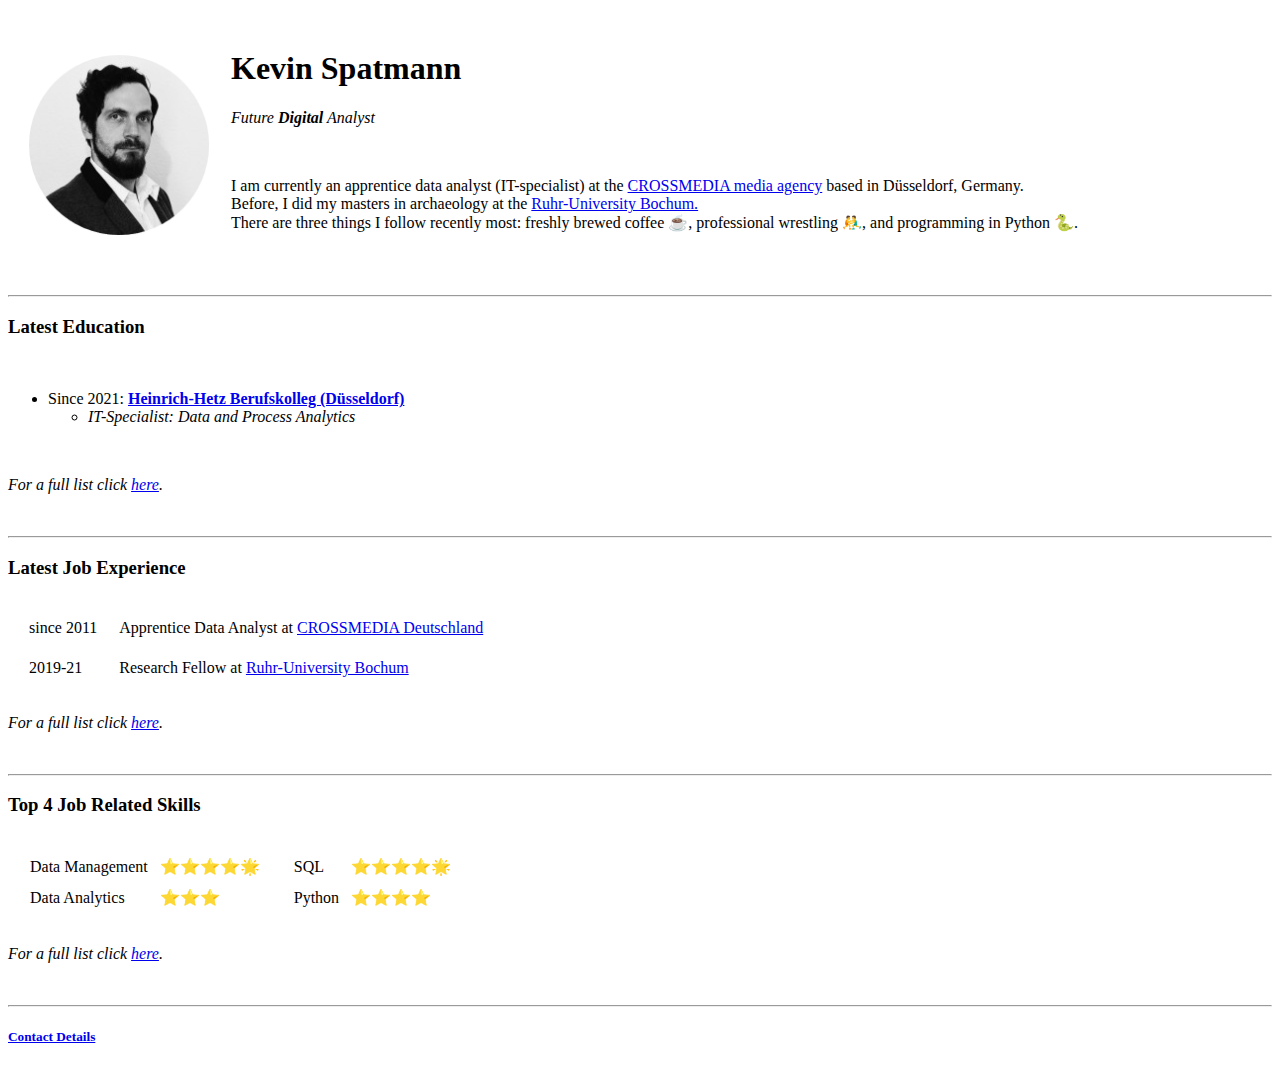
==== index.html @ 62b7fbd6 "Update index.html" ====
<!DOCTYPE html>
<html lang="en" dir="ltr">
  <head>
    <meta charset="utf-8">
    <meta name="author" content="Kevin Spathmann">
    <title>CV Kevin Spathmann</title>
  </head>

  <body>
    <table cellspacing="20">
      <tr>
        <td><img src="image/me-modified.png" alt="A picture of me" width="180" height="180"></td>
        <td>
          <h1>Kevin Spatmann</h1>
          <p><em>Future <strong>Digital</strong> Analyst</em></p>
          <br>
          <p>I am currently an apprentice data analyst (IT-specialist) at the <a href="https://www.crossmedia.de/news/">CROSSMEDIA media agency</a> based in Düsseldorf, Germany.<br>
            Before, I did my masters in archaeology at the <a href="https://www.ruhr-uni-bochum.de/archaeologie/index.html.de">Ruhr-University Bochum.</a><br>
            There are three things I follow recently most: freshly brewed coffee ☕, professional wrestling 🤼‍♂️, and programming in Python 🐍.<br></p>
          <br>
        </td>
      </tr>
    </table>

    <hr>

    <h3>Latest Education</h3>
    <br>
    <ul>
      <li>Since 2021: <b><a href="https://hhbk.de/">Heinrich-Hetz Berufskolleg (Düsseldorf)</a></b></li>
      <ul>
        <li><i>IT-Specialist: Data and Process Analytics</i></li>
      </ul>
    </ul>
    <br>

    <p><i>For a full list click <a href="education.html">here</a>.</i></p>

    <br>
    <hr>

    <h3>Latest Job Experience</h3>

    <table cellspacing="20">
      <tbody>
        <tr>
          <td>since 2011</td>
          <td>Apprentice Data Analyst at <a href="https://www.crossmedia.de/news/">CROSSMEDIA Deutschland</a></td>
        </tr>
        <tr>
          <td>2019-21</td>
          <td>Research Fellow at <a href="https://www.ruhr-uni-bochum.de/archaeologie/index.html.de">Ruhr-University Bochum</a></td>
        </tr>
      </tbody>

    </table>

    <p><i>For a full list click <a href="experience.html">here</a>.</i></p>

    <br>
    <hr>

    <h3>Top 4 Job Related Skills</h3>

    <table cellspacing="10">

      <tbody>
        <tr>
          <td>
            <table cellspacing="10">
              <tbody>
                <tr>
                  <td>Data Management</td>
                  <td>⭐⭐⭐⭐🌟</td>
                </tr>
                <tr>
                  <td>Data Analytics</td>
                  <td>⭐⭐⭐</td>
                </tr>
              </tbody>
            </table>
          </td>

          <td>
            <table cellspacing="10">
              <tbody>
                <tr>
                  <td>SQL</td>
                  <td>⭐⭐⭐⭐🌟</td>
                </tr>
                <tr>
                  <td>Python</td>
                  <td>⭐⭐⭐⭐</td>
                </tr>
              </tbody>
            </table>

          </td>
        </tr>
      </tbody>
    </table>

    <p><i>For a full list click <a href="skills.html">here</a>.</i></p>

    <br>

    <hr>
    <h5><a href="contact.html">Contact Details</a></h4>
  </body>
</html>
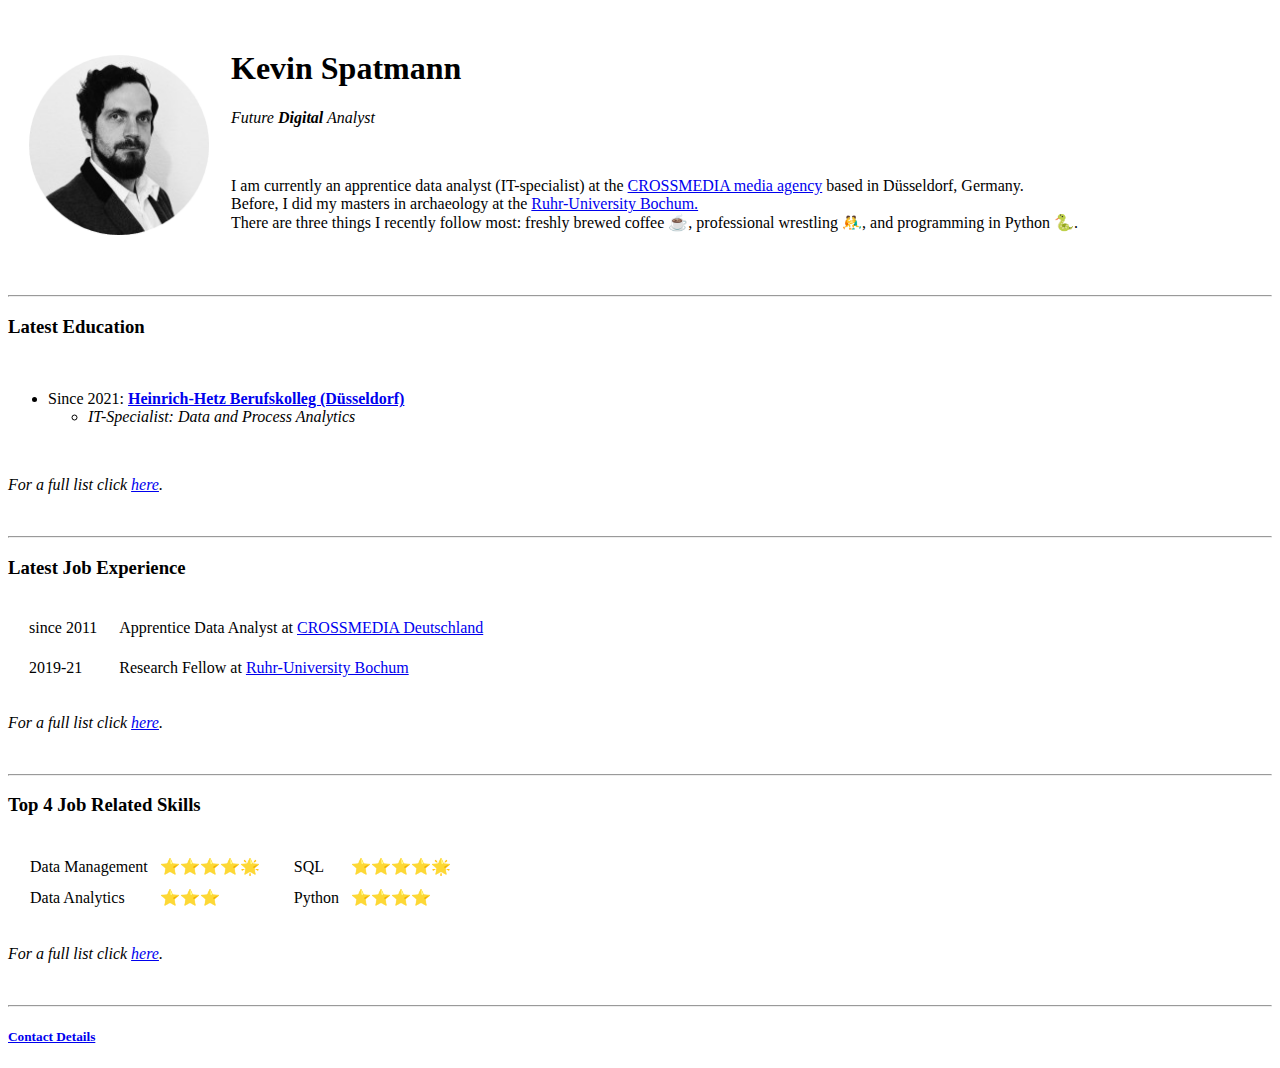
==== commit d11ef96c: "Update index.html" ====
--- a/index.html
+++ b/index.html
@@ -16,7 +16,7 @@
           <br>
           <p>I am currently an apprentice data analyst (IT-specialist) at the <a href="https://www.crossmedia.de/news/">CROSSMEDIA media agency</a> based in Düsseldorf, Germany.<br>
             Before, I did my masters in archaeology at the <a href="https://www.ruhr-uni-bochum.de/archaeologie/index.html.de">Ruhr-University Bochum.</a><br>
-            There are three things I follow recently most: freshly brewed coffee ☕, professional wrestling 🤼‍♂️, and programming in Python 🐍.<br></p>
+            There are three things I recently follow most: freshly brewed coffee ☕, professional wrestling 🤼‍♂️, and programming in Python 🐍.<br></p>
           <br>
         </td>
       </tr>
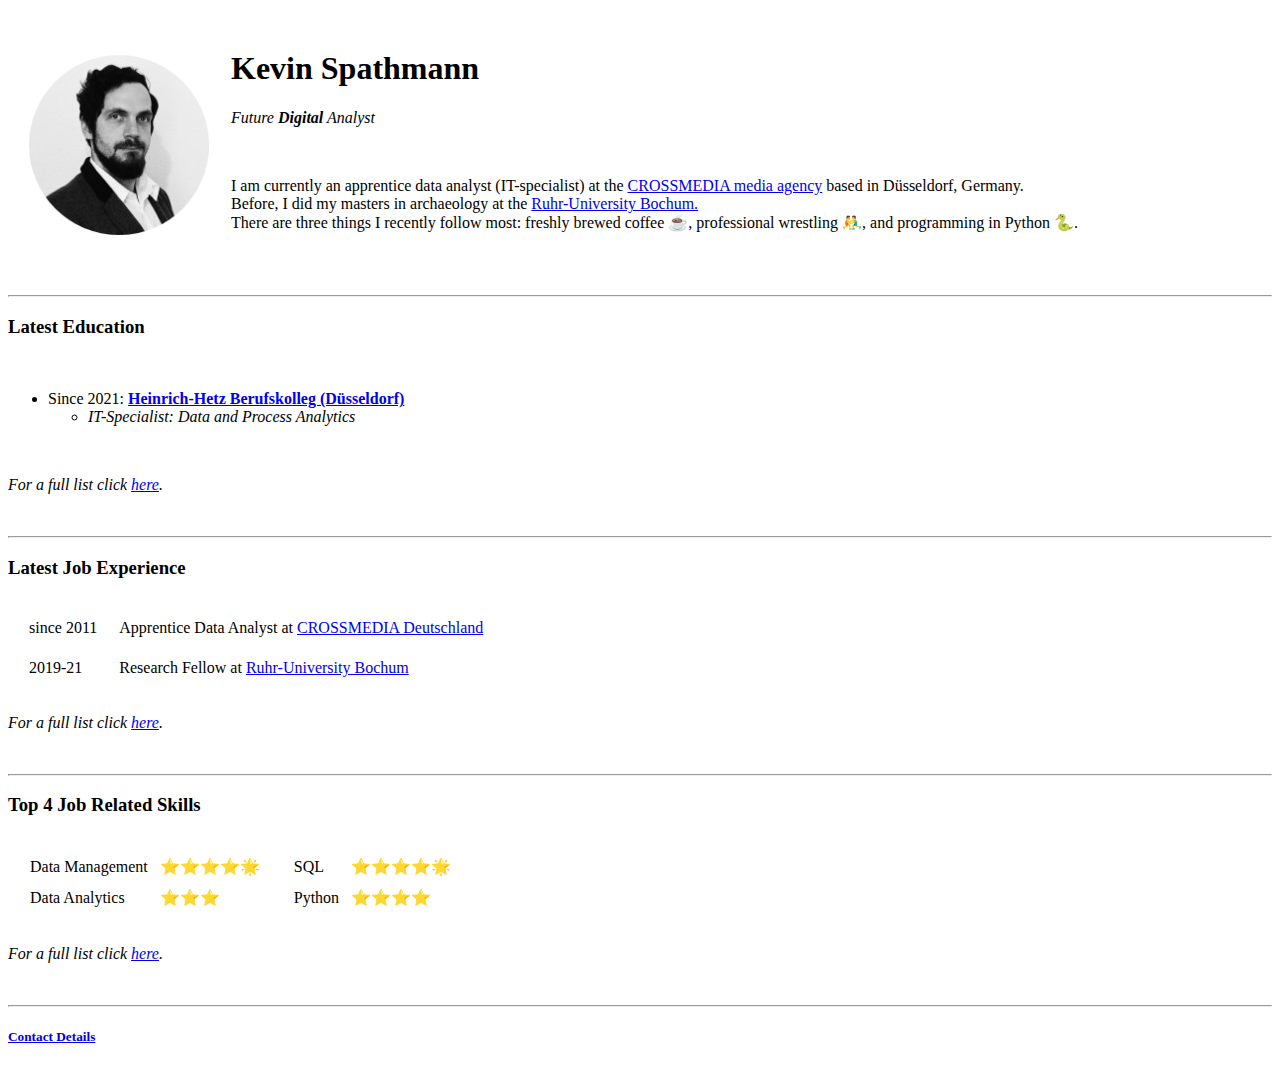
==== commit edd2cac6: "Update index.html" ====
--- a/index.html
+++ b/index.html
@@ -11,7 +11,7 @@
       <tr>
         <td><img src="image/me-modified.png" alt="A picture of me" width="180" height="180"></td>
         <td>
-          <h1>Kevin Spatmann</h1>
+          <h1>Kevin Spathmann</h1>
           <p><em>Future <strong>Digital</strong> Analyst</em></p>
           <br>
           <p>I am currently an apprentice data analyst (IT-specialist) at the <a href="https://www.crossmedia.de/news/">CROSSMEDIA media agency</a> based in Düsseldorf, Germany.<br>
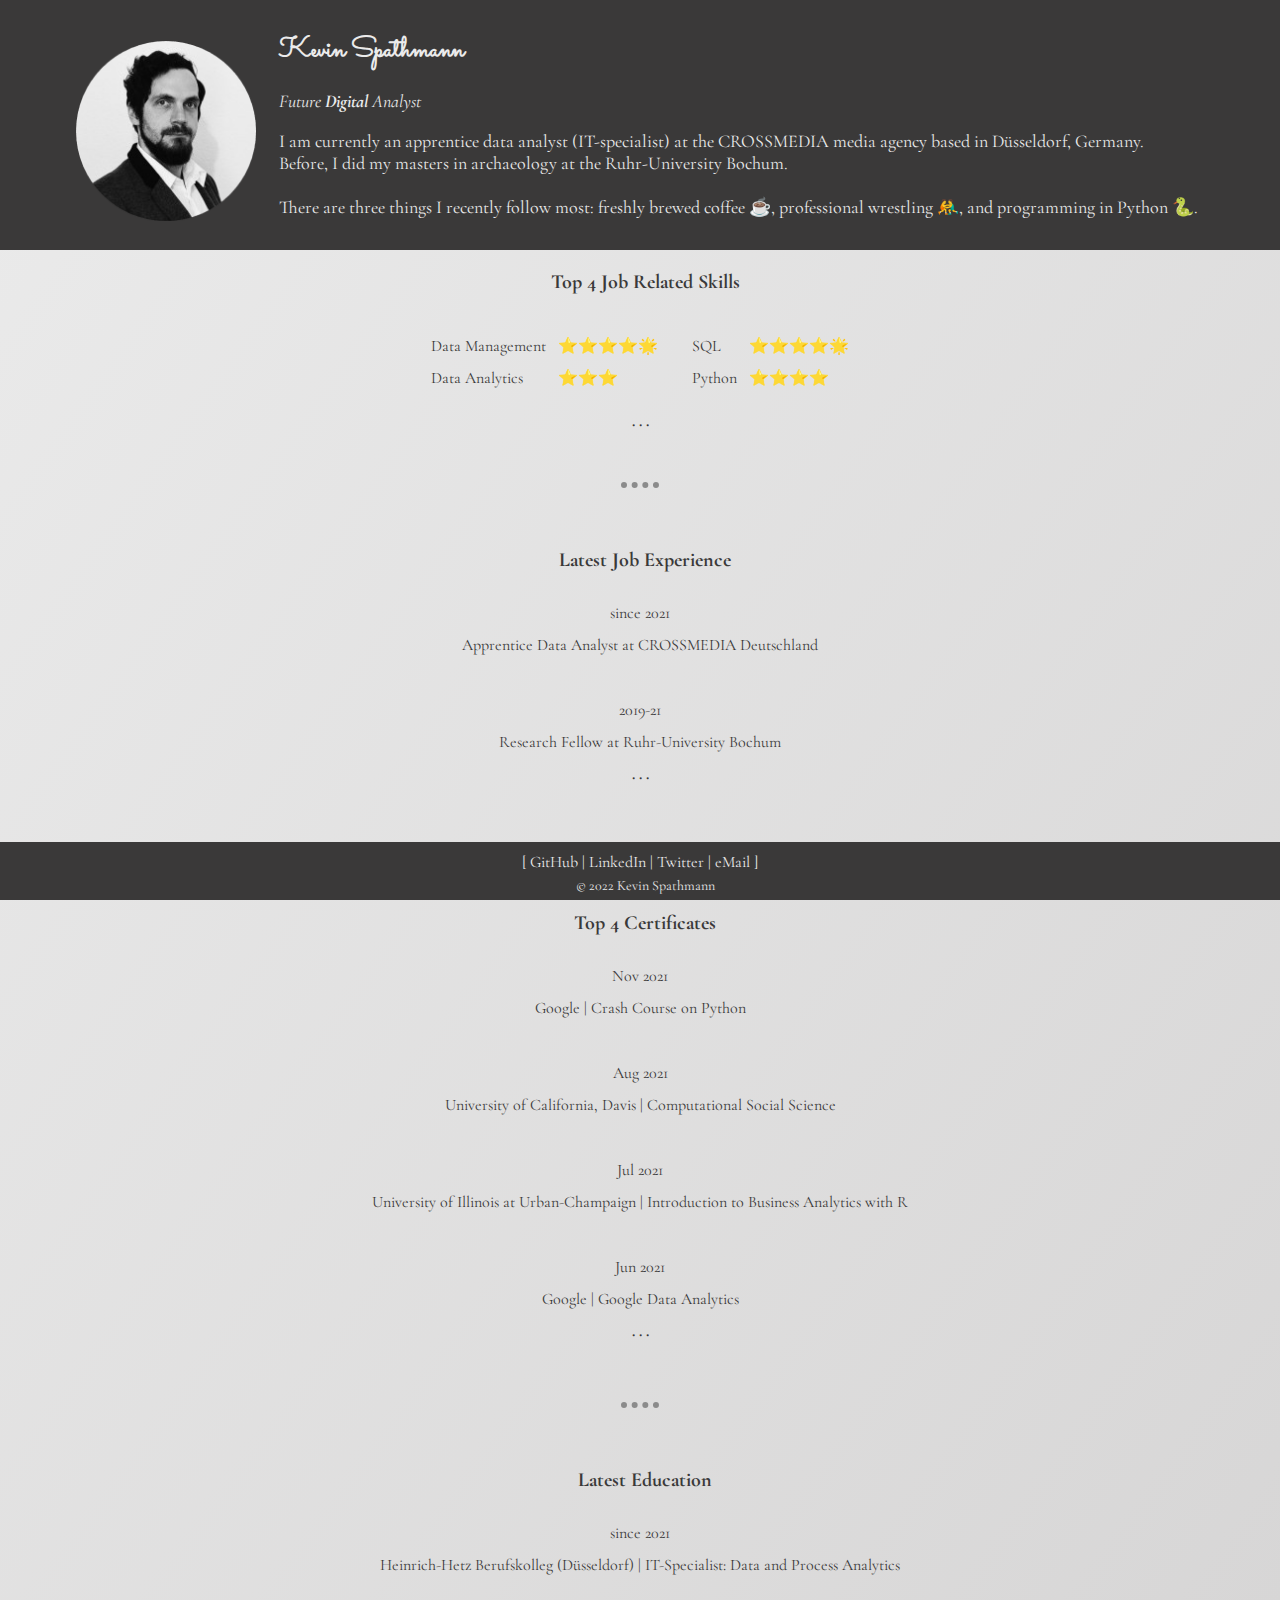
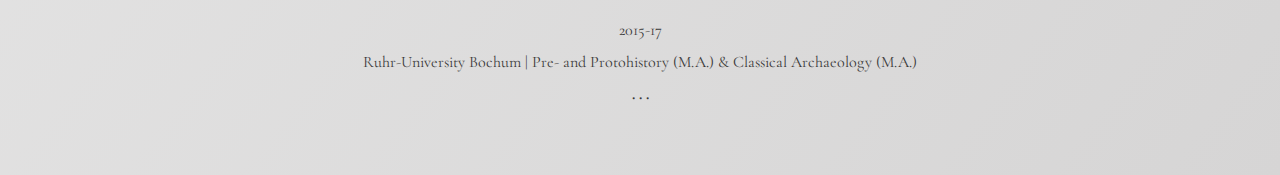
==== commit 36e2fafc: "Add files via upload" ====
--- a/index.html
+++ b/index.html
@@ -3,108 +3,196 @@
   <head>
     <meta charset="utf-8">
     <meta name="author" content="Kevin Spathmann">
-    <title>CV Kevin Spathmann</title>
+    <title>Kevin Spathmann - A Future Digital Analyst</title>
+
+    <link rel="stylesheet" href="/css/styles.css">
+    <link rel="icon" href="favicon.ico">
+    <link rel="preconnect" href="https://fonts.googleapis.com">
+    <link rel="preconnect" href="https://fonts.gstatic.com" crossorigin>
+    <link href="https://fonts.googleapis.com/css2?family=Cormorant+Garamond&family=Sacramento&display=swap" rel="stylesheet">
+
   </head>
 
   <body>
-    <table cellspacing="20">
-      <tr>
-        <td><img src="image/me-modified.png" alt="A picture of me" width="180" height="180"></td>
-        <td>
-          <h1>Kevin Spathmann</h1>
-          <p><em>Future <strong>Digital</strong> Analyst</em></p>
-          <br>
-          <p>I am currently an apprentice data analyst (IT-specialist) at the <a href="https://www.crossmedia.de/news/">CROSSMEDIA media agency</a> based in Düsseldorf, Germany.<br>
-            Before, I did my masters in archaeology at the <a href="https://www.ruhr-uni-bochum.de/archaeologie/index.html.de">Ruhr-University Bochum.</a><br>
-            There are three things I recently follow most: freshly brewed coffee ☕, professional wrestling 🤼‍♂️, and programming in Python 🐍.<br></p>
-          <br>
-        </td>
-      </tr>
+    <div class="headBox">
+      <div class="headBox">
+            <table cellspacing="10" style="text-align: left; margin: 0 auto 0 auto; width: 1150px">
+              <tr>
+                <td><img src="image/me-modified.png" alt="Man looks incredibly cool into the camera" width="180" height="180"></td>
+                <td>
+                  <h1 class="header headline">Kevin Spathmann</h1>
+                  <p class="header"><em>Future <strong>Digital</strong> Analyst</em></p>
+                  <p class="header">I am currently an apprentice data analyst (IT-specialist) at the <a class="header" href="https://www.crossmedia.de/news/">CROSSMEDIA media agency</a> based in Düsseldorf, Germany.<br>
+                    Before, I did my masters in archaeology at the <a class="header" href="https://www.ruhr-uni-bochum.de/archaeologie/index.html.de">Ruhr-University Bochum.</a><br><br>
+                    There are three things I recently follow most: freshly brewed coffee ☕, professional wrestling 🤼‍♂️, and programming in Python 🐍.<br></p>
+                  <br>
+                </td>
+              </tr>
+            </table>
+          </div>
+    </div>
+
+    <h3>Top 4 Job Related Skills</h3>
+      <table class="top4Jobs" cellspacing="10"
+        <tbody>
+          <tr>
+            <td>
+              <table cellspacing="10">
+                <tbody>
+                  <tr>
+                    <td>Data Management</td>
+                    <td>⭐⭐⭐⭐🌟</td>
+                  </tr>
+                  <tr>
+                    <td>Data Analytics</td>
+                    <td>⭐⭐⭐</td>
+                  </tr>
+                </tbody>
+              </table>
+            </td>
+
+            <td>
+              <table cellspacing="10">
+                <tbody>
+                  <tr>
+                    <td>SQL</td>
+                    <td>⭐⭐⭐⭐🌟</td>
+                  </tr>
+                  <tr>
+                    <td>Python</td>
+                    <td>⭐⭐⭐⭐</td>
+                  </tr>
+                </tbody>
+              </table>
+
+            </td>
+          </tr>
+        </tbody>
+      </table>
+      <table cellspacing="0" style="text-align: center; margin-left: auto; margin-right: auto;">
+        <tbody>
+          <tr>
+            <td><a href="skills.html"><b>. . .</b></a></td>
+          </tr>
+        </tbody>
+      </table>
+      <br>
+
+    <hr>
+
+    <h3>Latest Job Experience</h3>
+
+    <table class="latestJobs" cellspacing="10">
+      <tbody>
+        <tr>
+          <td>since 2021</td>
+        </tr>
+        <tr>
+          <td>Apprentice Data Analyst at <a href="https://www.crossmedia.de/news/">CROSSMEDIA Deutschland</a></td>
+        </tr>
+        <tr>
+          <td>ㅤ</td>
+        </tr>
+        <tr>
+          <td>2019-21</td>
+        </tr>
+        <tr>
+          <td>Research Fellow at <a href="https://www.ruhr-uni-bochum.de/archaeologie/index.html.de">Ruhr-University Bochum</a></td>
+        </tr>
+        <tr>
+          <td><a href="experience.html"><b>. . .</b></a></td>
+        </tr>
+      </tbody>
     </table>
+
+    <br>
+    <hr>
+
+    <h3>Top 4 Certificates</h3>
+
+      <table class="topCert" cellspacing="10">
+        <tbody>
+          <tr>
+            <td>Nov 2021</td>
+          </tr>
+          <tr>
+            <td><a href="https://www.coursera.org/account/accomplishments/certificate/R94S5JF4RUQG">Google | Crash Course on Python</a></td>
+          </tr>
+          <tr>
+            <td>ㅤ</td>
+          </tr>
+          <tr>
+            <td>Aug 2021</td>
+          </tr>
+          <tr>
+            <td><a href="https://www.coursera.org/account/accomplishments/specialization/certificate/88MY45AAA3ME">University of California, Davis | Computational Social Science</a></td>
+          </tr>
+          <tr>
+            <td>ㅤ</td>
+          </tr>
+          <tr>
+            <td>Jul 2021</td>
+          </tr>
+          <tr>
+            <td><a href="https://www.coursera.org/account/accomplishments/verify/V6639SFXMY3E?utm_source=link&utm_medium=certificate&utm_content=cert_image&utm_campaign=sharing_cta&utm_product=course">University of Illinois at Urban-Champaign | Introduction to Business Analytics with R</a></td>
+          </tr>
+          <tr>
+            <td>ㅤ</td>
+          </tr>
+          <tr>
+            <td>Jun 2021</td>
+          </tr>
+          <tr>
+            <td><a href="https://www.credly.com/badges/ca67432a-8ca4-4067-ae62-6ff64d61040e?source=linked_in_profile">Google | Google Data Analytics</a></td>
+          </tr>
+          <tr>
+            <td><a href="certificates.html"><b>. . .</b></a></td>
+          </tr>
+        </tbody>
+      </table>
+      <br>
 
     <hr>
 
     <h3>Latest Education</h3>
-    <br>
-    <ul>
-      <li>Since 2021: <b><a href="https://hhbk.de/">Heinrich-Hetz Berufskolleg (Düsseldorf)</a></b></li>
-      <ul>
-        <li><i>IT-Specialist: Data and Process Analytics</i></li>
-      </ul>
-    </ul>
-    <br>
 
-    <p><i>For a full list click <a href="education.html">here</a>.</i></p>
+      <table class="latestEdu" cellspacing="10">
+        <tbody>
+          <tr>
+            <td>since 2021</td>
+          </tr>
+          <tr>
+            <td><a href="https://hhbk.de/">Heinrich-Hetz Berufskolleg (Düsseldorf)</a> | IT-Specialist: Data and Process Analytics</td>
+          </tr>
+          <tr>
+            <td>ㅤ</td>
+          </tr>
+          <tr>
+            <td>2015-17</td>
+          </tr>
+          <tr>
+            <td><a href="https://www.ruhr-uni-bochum.de/archaeologie/index.html.de">Ruhr-University Bochum</a> | Pre- and Protohistory (M.A.) & Classical Archaeology (M.A.)</td>
+          </tr>
+          <tr>
+            <td><a href="education.html"><b>. . .</b></a></td>
+          </tr>
+        </tbody>
+      </table>
 
-    <br>
-    <hr>
 
-    <h3>Latest Job Experience</h3>
-
-    <table cellspacing="20">
-      <tbody>
-        <tr>
-          <td>since 2011</td>
-          <td>Apprentice Data Analyst at <a href="https://www.crossmedia.de/news/">CROSSMEDIA Deutschland</a></td>
-        </tr>
-        <tr>
-          <td>2019-21</td>
-          <td>Research Fellow at <a href="https://www.ruhr-uni-bochum.de/archaeologie/index.html.de">Ruhr-University Bochum</a></td>
-        </tr>
-      </tbody>
-
-    </table>
-
-    <p><i>For a full list click <a href="experience.html">here</a>.</i></p>
-
-    <br>
-    <hr>
-
-    <h3>Top 4 Job Related Skills</h3>
-
-    <table cellspacing="10">
-
-      <tbody>
-        <tr>
-          <td>
-            <table cellspacing="10">
-              <tbody>
-                <tr>
-                  <td>Data Management</td>
-                  <td>⭐⭐⭐⭐🌟</td>
-                </tr>
-                <tr>
-                  <td>Data Analytics</td>
-                  <td>⭐⭐⭐</td>
-                </tr>
-              </tbody>
-            </table>
-          </td>
-
-          <td>
-            <table cellspacing="10">
-              <tbody>
-                <tr>
-                  <td>SQL</td>
-                  <td>⭐⭐⭐⭐🌟</td>
-                </tr>
-                <tr>
-                  <td>Python</td>
-                  <td>⭐⭐⭐⭐</td>
-                </tr>
-              </tbody>
-            </table>
-
-          </td>
-        </tr>
-      </tbody>
-    </table>
-
-    <p><i>For a full list click <a href="skills.html">here</a>.</i></p>
-
-    <br>
-
-    <hr>
-    <h5><a href="contact.html">Contact Details</a></h4>
+    <div class="bottomLine">
+      <div class="bottomLineLinks">
+        <span>[</span>
+        <span><a class="bottomLineLinks" href="github.com/Pfeifenreiniger">GitHub</a></span>
+        <span> | </span>
+        <span><a class="bottomLineLinks" href="https://www.linkedin.com/in/kevin-spathmann-b44383212/">LinkedIn</a></span>
+        <span> | </span>
+        <span><a class="bottomLineLinks" href="https://twitter.com/EinRichtigerKVN/">Twitter</a></span>
+        <span> | </span>
+        <span><a class="bottomLineLinks" href="mailto: kevin.spathmann@gmail.com">eMail</a></span>
+        <span>]</span>
+        <p style="line-height: 0; font-size: 14px;">© 2022 Kevin Spathmann</p>
+      </div>
+    </div>
   </body>
 </html>
--- a/css/styles.css
+++ b/css/styles.css
@@ -0,0 +1,112 @@
+/******************TAG SELECTORS******************/
+
+body {
+  background-color: #ebebeb;
+  background-image: linear-gradient(to bottom right, #ebebeb, #d6d5d5);
+  font-family: 'Cormorant Garamond', serif;
+  font-style: normal;
+  text-align: center;
+  font-size: 16px;
+  color: #3a3939;
+}
+
+html, body {
+  margin: 0;
+  min-height: 100%;
+}
+
+hr {
+  border-style: none;
+  border-top: 6px dotted #8b8b8b;
+  height: 0px;
+  width: 3%;
+  margin: 30px auto 60px auto;
+}
+
+h1 {
+  color: #3a3939;
+  margin-left: 10px;
+}
+
+h3 {
+  color: #3a3939;
+  margin-left: 10px;
+  font-size: 20px;
+}
+
+h5 {
+  margin-left: 10px;
+}
+
+p {
+  margin-left: 10px;
+}
+
+a {
+  text-decoration: none;
+  color: #3a3939;
+}
+
+a:hover {
+  color: #ff9e9e;
+}
+
+/******************CLASS SELECTORS******************/
+
+.headBox {
+  width: 100%;
+  height: 250px;
+  background-color: #3a3939;
+  text-align: left;
+  margin: 0, auto;
+}
+
+
+.header {
+  color: #ebebeb;
+  font-size: 18px;
+}
+
+.headline {
+  font-family: 'Sacramento', cursive;
+  font-size: 28px;
+}
+
+.top4Jobs {
+  text-align: left;
+  margin-left: auto;
+  margin-right: auto;
+}
+
+.latestJobs {
+  text-align: center;
+  margin-left: auto;
+  margin-right: auto;
+}
+
+.latestEdu {
+  text-align: center;
+  margin-left: auto;
+  margin-right: auto;
+  padding-bottom: 60px;
+}
+
+.topCert {
+  text-align: center;
+  margin-left: auto;
+  margin-right: auto;
+}
+
+.bottomLine {
+  position: fixed;
+  bottom: 0px;
+  width: 100%;
+  padding-top: 10px;
+  padding-bottom: 0px;
+  background-color: #3a3939;
+}
+
+.bottomLineLinks {
+  text-align: center;
+  color: #ebebeb;
+}
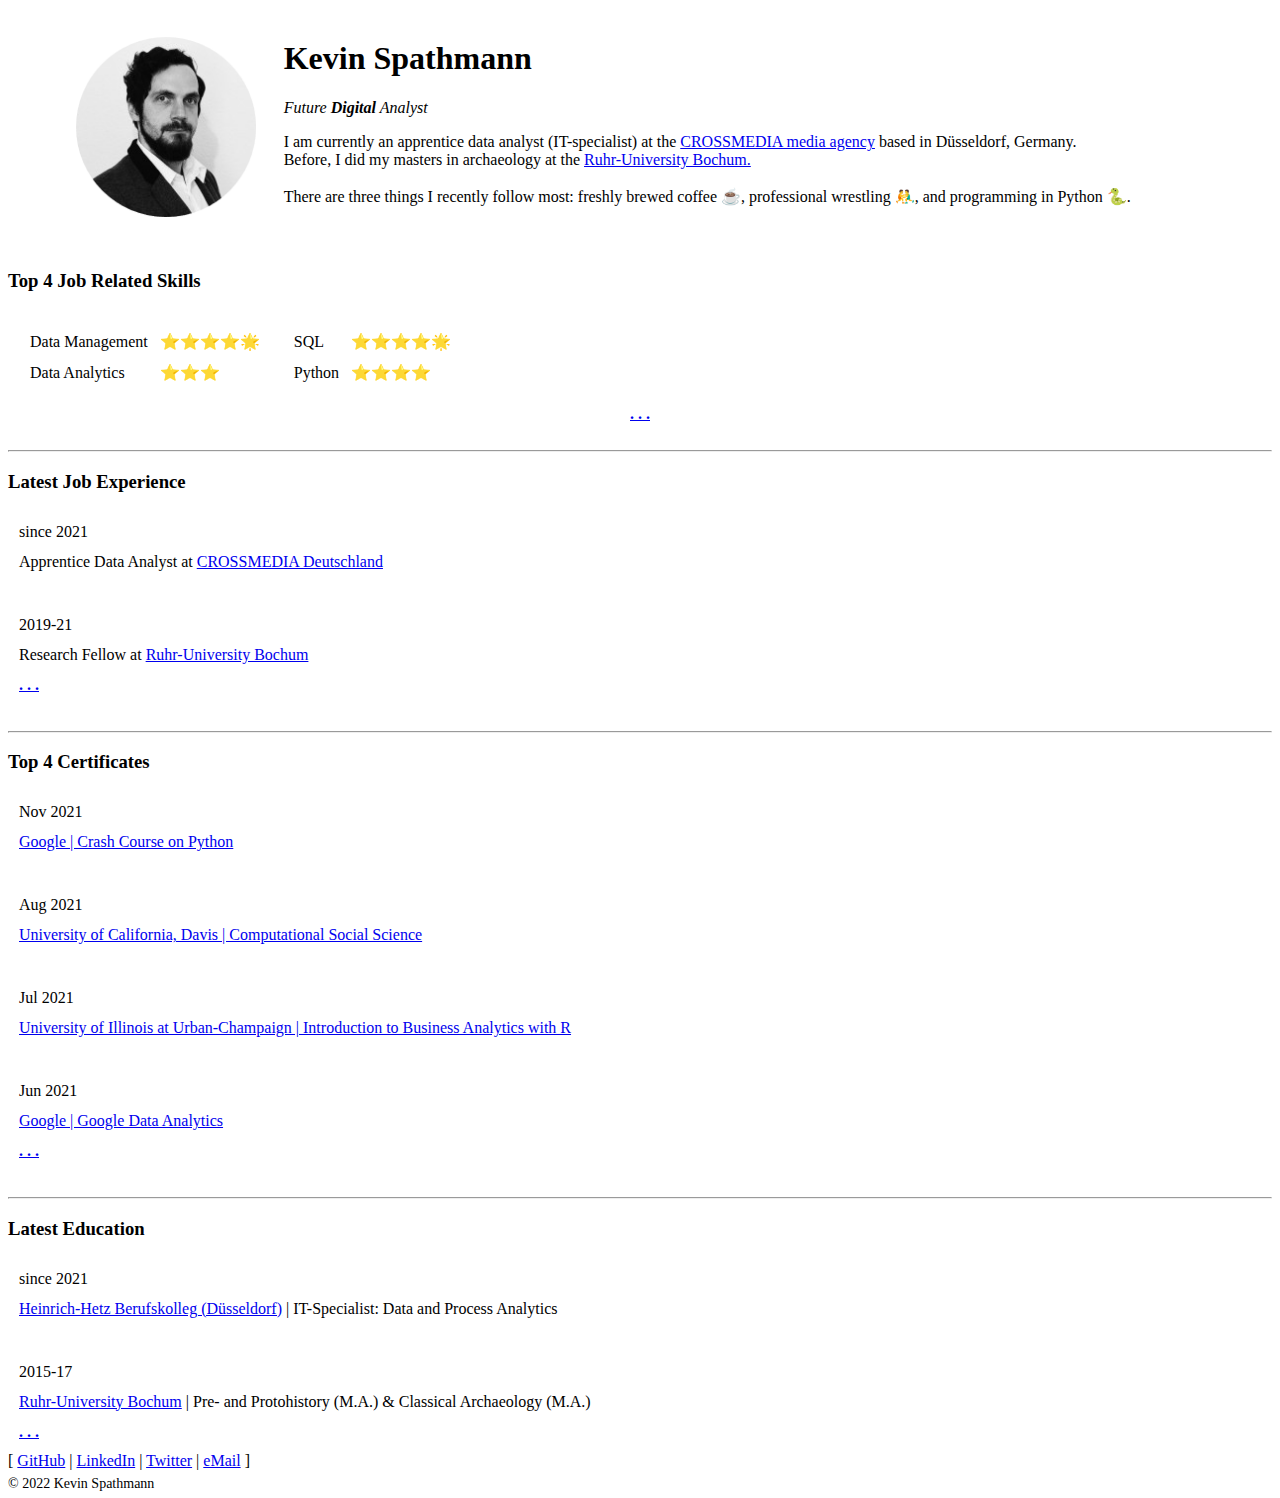
==== commit d43c6467: "Update index.html" ====
--- a/index.html
+++ b/index.html
@@ -5,7 +5,7 @@
     <meta name="author" content="Kevin Spathmann">
     <title>Kevin Spathmann - A Future Digital Analyst</title>
 
-    <link rel="stylesheet" href="/css/styles.css">
+    <link rel="stylesheet" href="styles.css">
     <link rel="icon" href="favicon.ico">
     <link rel="preconnect" href="https://fonts.googleapis.com">
     <link rel="preconnect" href="https://fonts.gstatic.com" crossorigin>
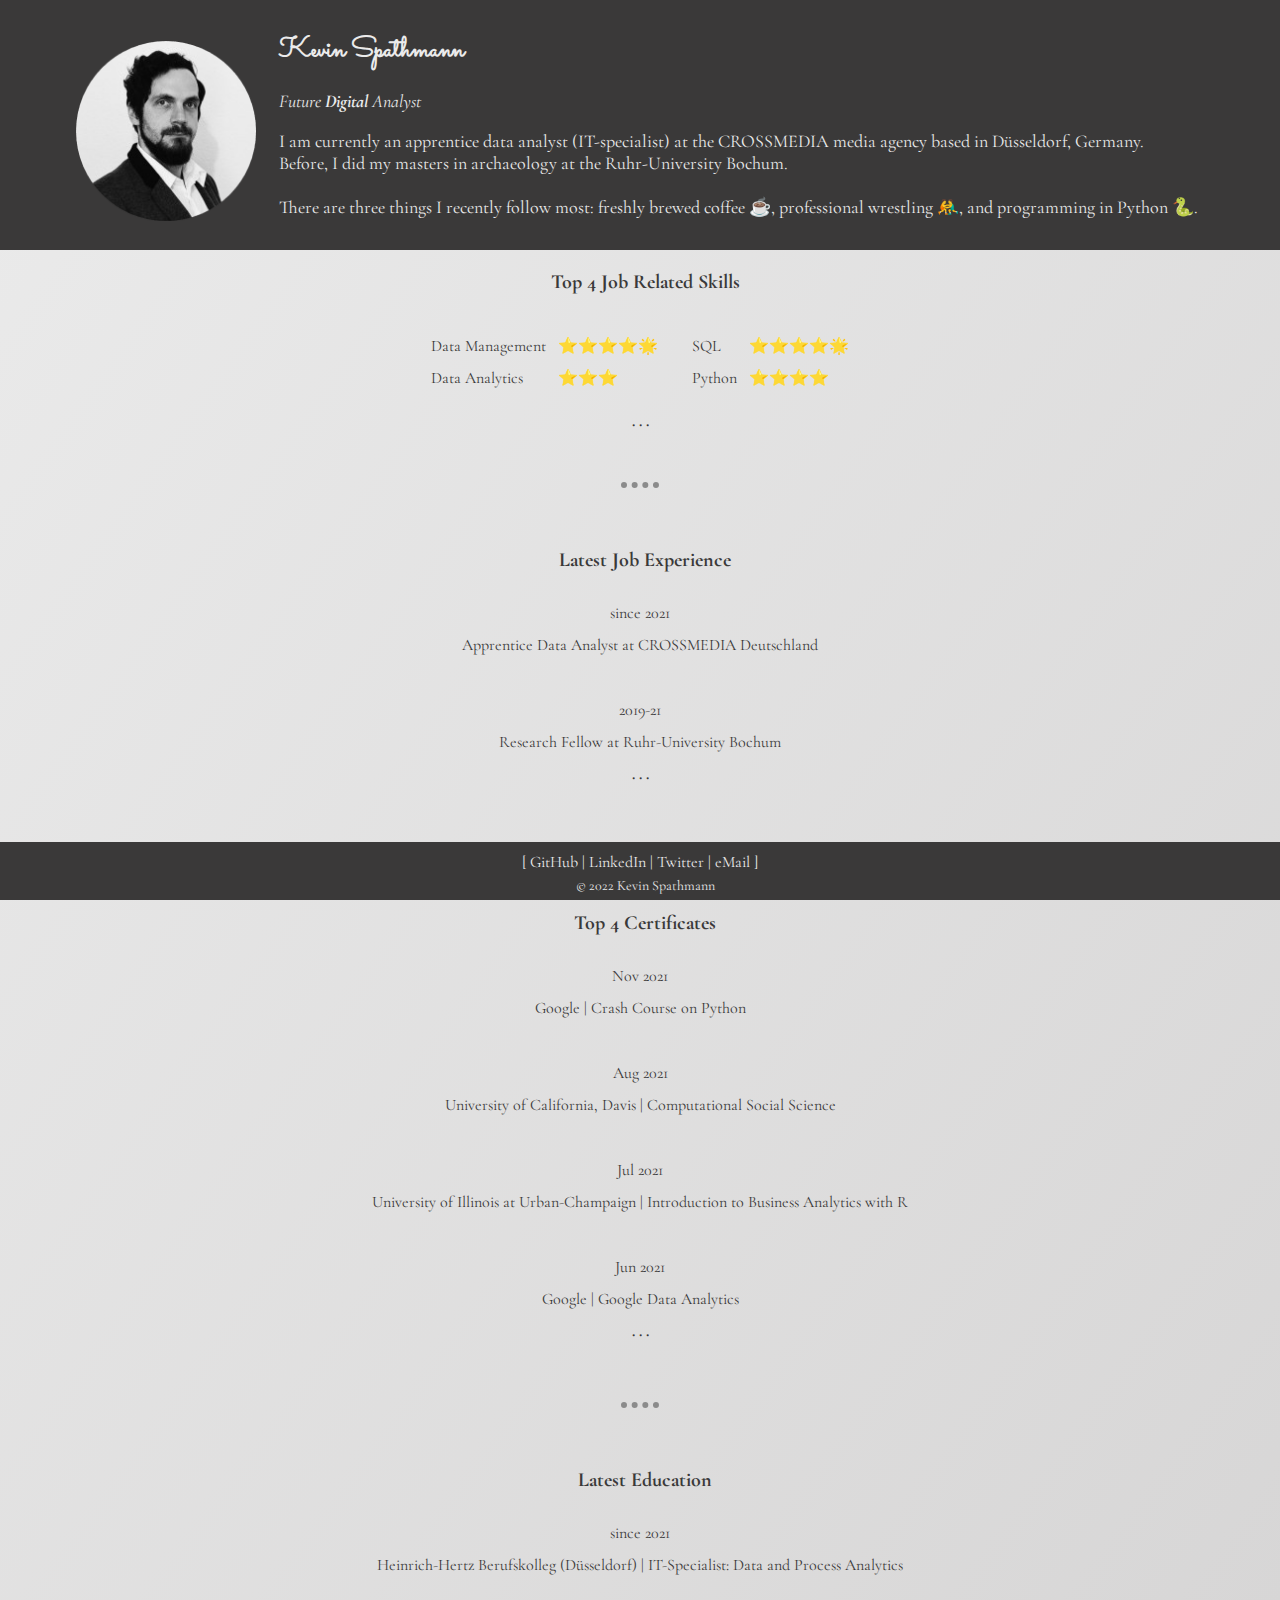
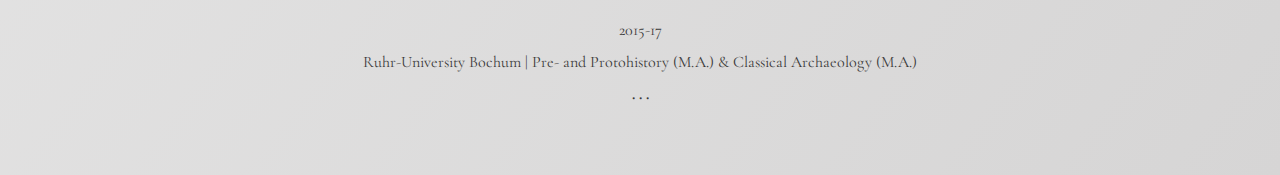
==== commit a4eb19a5: "Update index.html" ====
--- a/index.html
+++ b/index.html
@@ -162,7 +162,7 @@
             <td>since 2021</td>
           </tr>
           <tr>
-            <td><a href="https://hhbk.de/">Heinrich-Hetz Berufskolleg (Düsseldorf)</a> | IT-Specialist: Data and Process Analytics</td>
+            <td><a href="https://hhbk.de/">Heinrich-Hertz Berufskolleg (Düsseldorf)</a> | IT-Specialist: Data and Process Analytics</td>
           </tr>
           <tr>
             <td>ㅤ</td>
--- a/styles.css
+++ b/styles.css
@@ -0,0 +1,112 @@
+/******************TAG SELECTORS******************/
+
+body {
+  background-color: #ebebeb;
+  background-image: linear-gradient(to bottom right, #ebebeb, #d6d5d5);
+  font-family: 'Cormorant Garamond', serif;
+  font-style: normal;
+  text-align: center;
+  font-size: 16px;
+  color: #3a3939;
+}
+
+html, body {
+  margin: 0;
+  min-height: 100%;
+}
+
+hr {
+  border-style: none;
+  border-top: 6px dotted #8b8b8b;
+  height: 0px;
+  width: 3%;
+  margin: 30px auto 60px auto;
+}
+
+h1 {
+  color: #3a3939;
+  margin-left: 10px;
+}
+
+h3 {
+  color: #3a3939;
+  margin-left: 10px;
+  font-size: 20px;
+}
+
+h5 {
+  margin-left: 10px;
+}
+
+p {
+  margin-left: 10px;
+}
+
+a {
+  text-decoration: none;
+  color: #3a3939;
+}
+
+a:hover {
+  color: #ff9e9e;
+}
+
+/******************CLASS SELECTORS******************/
+
+.headBox {
+  width: 100%;
+  height: 250px;
+  background-color: #3a3939;
+  text-align: left;
+  margin: 0, auto;
+}
+
+
+.header {
+  color: #ebebeb;
+  font-size: 18px;
+}
+
+.headline {
+  font-family: 'Sacramento', cursive;
+  font-size: 28px;
+}
+
+.top4Jobs {
+  text-align: left;
+  margin-left: auto;
+  margin-right: auto;
+}
+
+.latestJobs {
+  text-align: center;
+  margin-left: auto;
+  margin-right: auto;
+}
+
+.latestEdu {
+  text-align: center;
+  margin-left: auto;
+  margin-right: auto;
+  padding-bottom: 60px;
+}
+
+.topCert {
+  text-align: center;
+  margin-left: auto;
+  margin-right: auto;
+}
+
+.bottomLine {
+  position: fixed;
+  bottom: 0px;
+  width: 100%;
+  padding-top: 10px;
+  padding-bottom: 0px;
+  background-color: #3a3939;
+}
+
+.bottomLineLinks {
+  text-align: center;
+  color: #ebebeb;
+}
